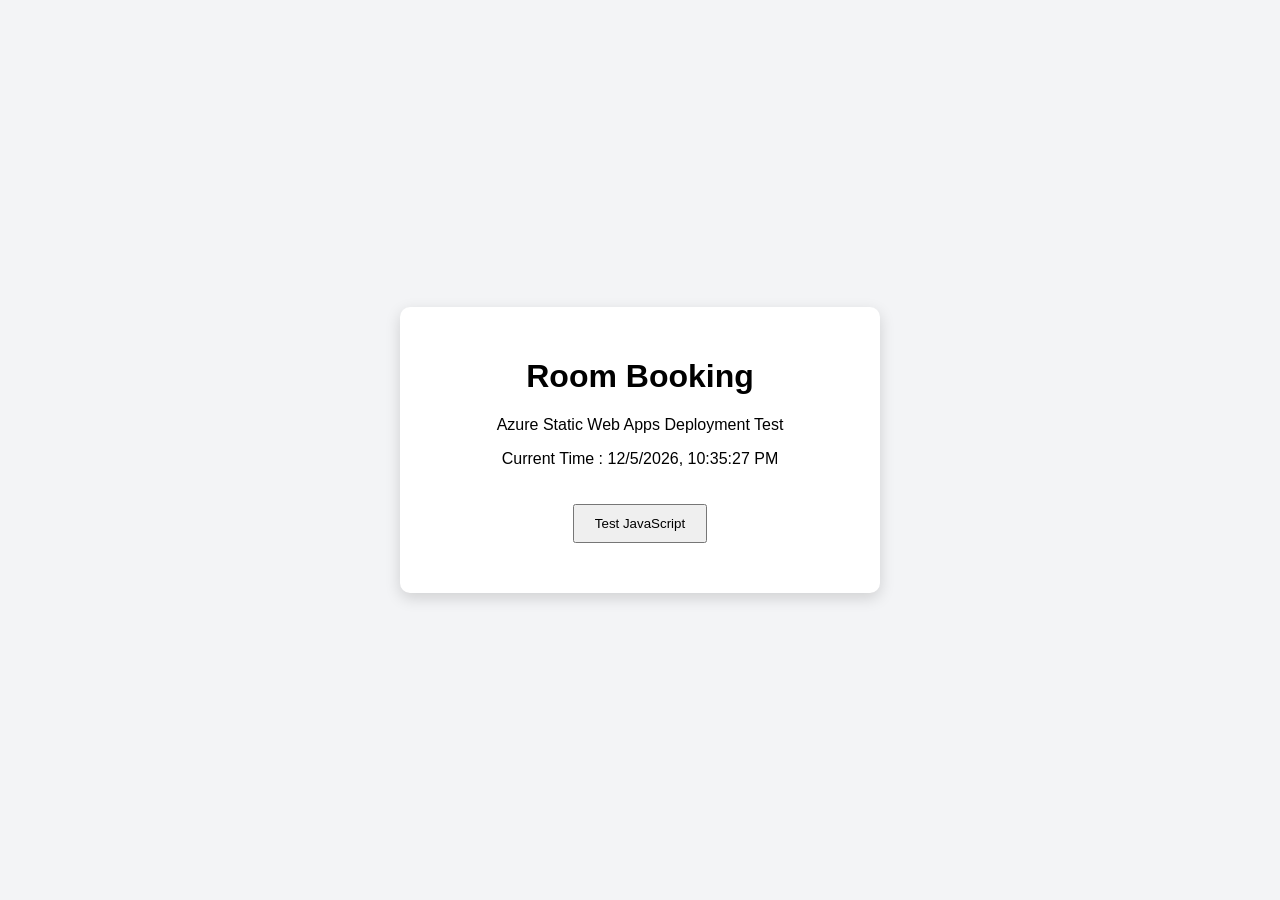
==== index.html @ 61be50a6 "Initial Room Booking PoC" ====
<!DOCTYPE html>
<html lang="en">
<head>
    <meta charset="UTF-8">
    <meta name="viewport" content="width=device-width, initial-scale=1.0">
    <title>Room Booking - PoC</title>

    <link rel="stylesheet" href="css/style.css">
</head>
<body>

    <div class="card">
        <h1>Room Booking</h1>

        <p>Azure Static Web Apps Deployment Test</p>

        <p id="time"></p>

        <button id="btnTest">
            Test JavaScript
        </button>

        <div id="result"></div>

    </div>

    <script src="js/app.js"></script>

</body>
</html>
---- css/style.css ----
body{
    margin:0;
    font-family:Segoe UI,Arial,sans-serif;
    background:#f3f4f6;

    display:flex;
    justify-content:center;
    align-items:center;

    height:100vh;
}

.card{

    width:420px;

    background:white;

    padding:30px;

    border-radius:10px;

    box-shadow:0 5px 15px rgba(0,0,0,.15);

    text-align:center;
}

button{

    padding:10px 20px;

    cursor:pointer;

    margin-top:20px;
}

#result{

    margin-top:20px;

    color:green;

    font-weight:bold;
}
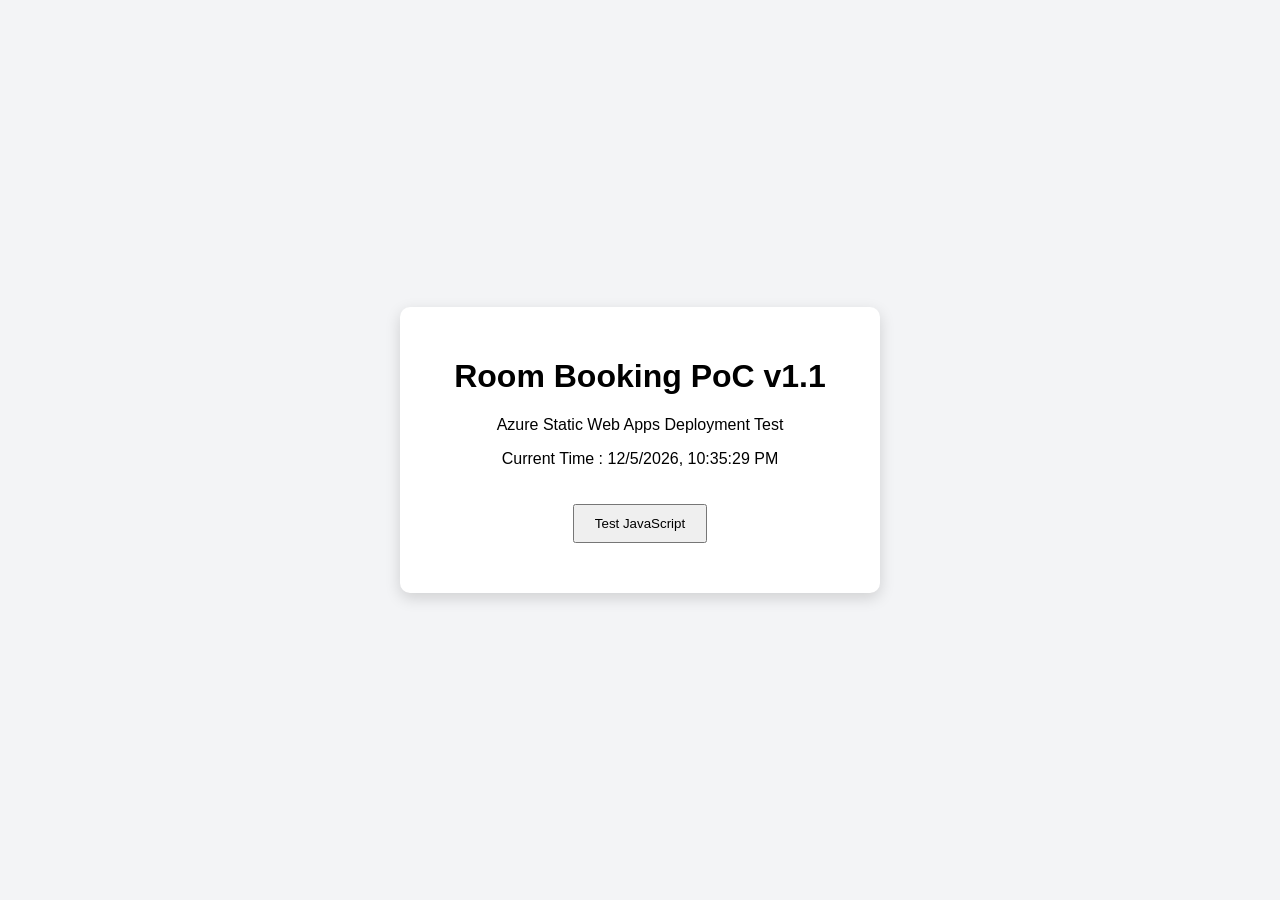
==== commit 2aac07f7: "Test GitHub Pages auto deployment" ====
--- a/index.html
+++ b/index.html
@@ -10,7 +10,7 @@
 <body>
 
     <div class="card">
-        <h1>Room Booking</h1>
+        <h1>Room Booking PoC v1.1</h1>
 
         <p>Azure Static Web Apps Deployment Test</p>
 
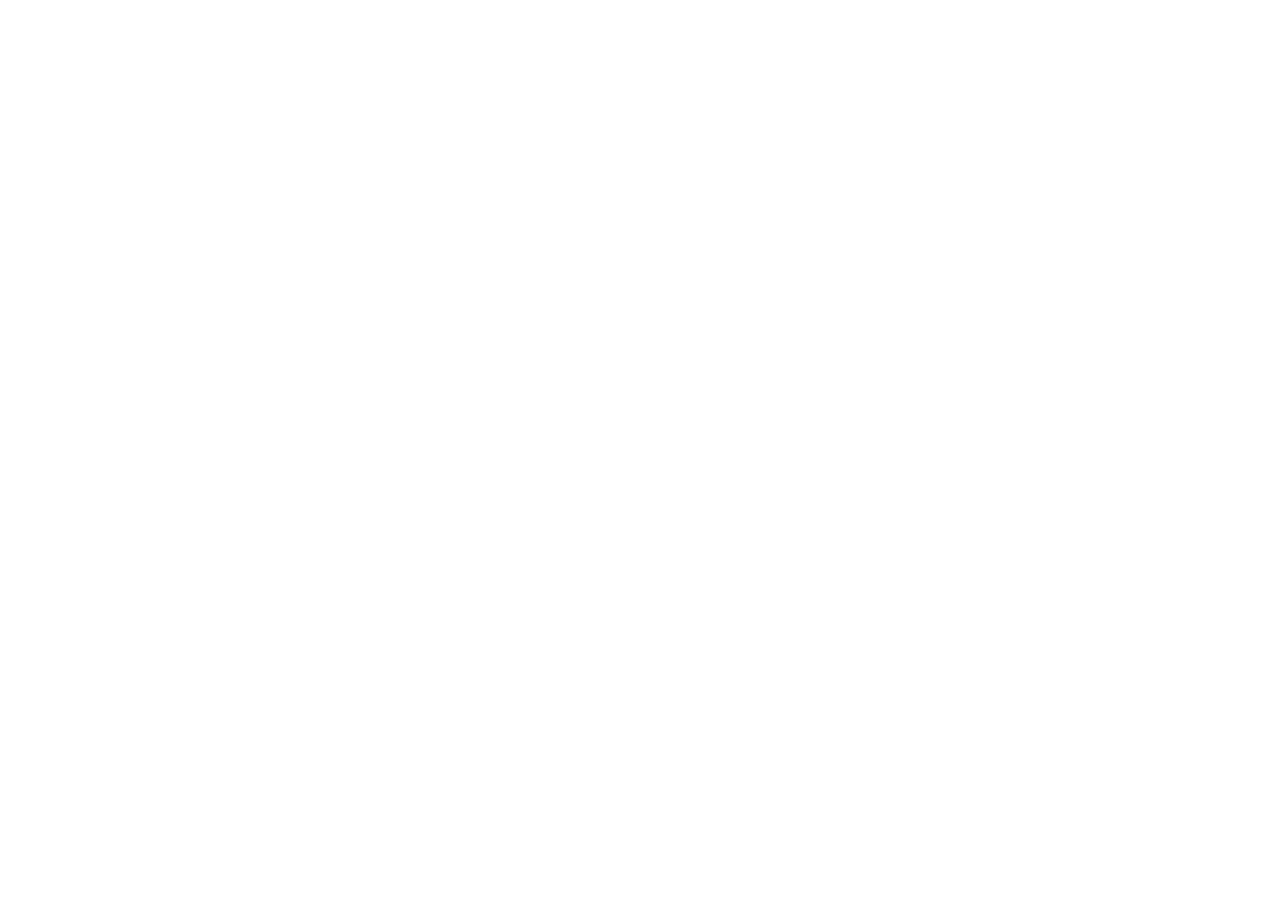
==== commit b30345d7: "Test GitHub Pages auto deployment" ====
--- a/index.html
+++ b/index.html
@@ -1,30 +1,45 @@
 <!DOCTYPE html>
 <html lang="en">
+
 <head>
+
     <meta charset="UTF-8">
-    <meta name="viewport" content="width=device-width, initial-scale=1.0">
-    <title>Room Booking - PoC</title>
+    <meta name="viewport"
+          content="width=device-width, initial-scale=1.0">
 
-    <link rel="stylesheet" href="css/style.css">
+    <title>Room Booking Planner</title>
+
+    <link rel="stylesheet" href="css/layout.css">
+    <link rel="stylesheet" href="css/sidebar.css">
+    <link rel="stylesheet" href="css/header.css">
+    <link rel="stylesheet" href="css/dashboard.css">
+    <link rel="stylesheet" href="css/common.css">
+
 </head>
+
 <body>
 
-    <div class="card">
-        <h1>Room Booking PoC v1.1</h1>
+    <div class="app-container">
 
-        <p>Azure Static Web Apps Deployment Test</p>
+        <!-- Sidebar -->
+        <aside id="sidebar"></aside>
 
-        <p id="time"></p>
+        <!-- Main Area -->
+        <div class="main-container">
 
-        <button id="btnTest">
-            Test JavaScript
-        </button>
+            <!-- Header -->
+            <header id="header"></header>
 
-        <div id="result"></div>
+            <!-- Dynamic Page -->
+            <main id="content"></main>
+
+        </div>
 
     </div>
 
+    <script src="js/router.js"></script>
     <script src="js/app.js"></script>
 
 </body>
+
 </html>
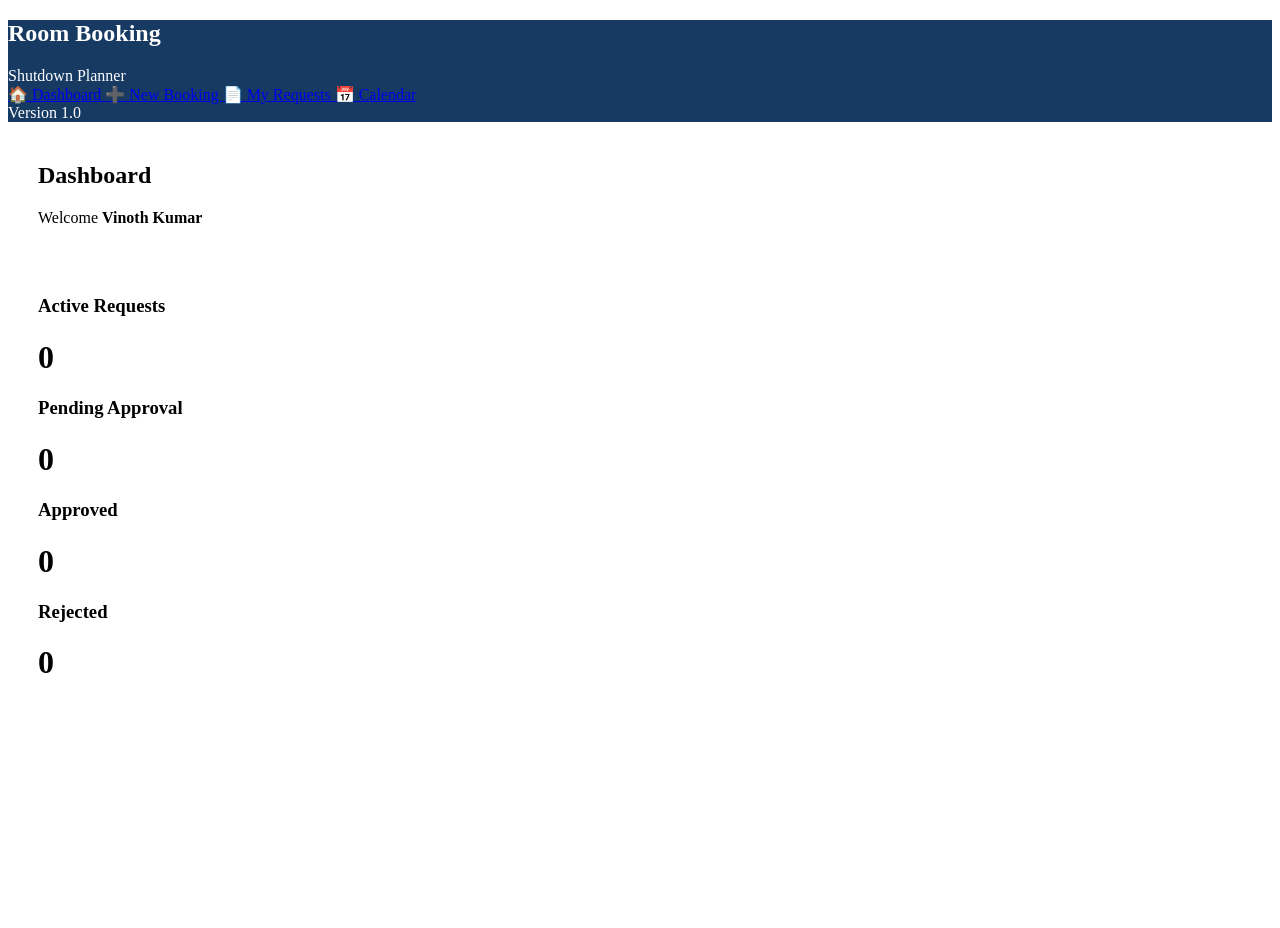
==== commit 990c333c: "Complete user module UI foundation with SPA navigation" ====
--- a/index.html
+++ b/index.html
@@ -21,17 +21,19 @@
 
     <div class="app-container">
 
-        <!-- Sidebar -->
-        <aside id="sidebar"></aside>
+        <aside id="sidebar"
+            class="sidebar">
+        </aside>
 
-        <!-- Main Area -->
-        <div class="main-container">
+        <div class="main">
 
-            <!-- Header -->
-            <header id="header"></header>
+            <header id="header"
+                    class="header">
+            </header>
 
-            <!-- Dynamic Page -->
-            <main id="content"></main>
+            <main id="content"
+                class="content">
+            </main>
 
         </div>
 
--- a/css/layout.css
+++ b/css/layout.css
@@ -0,0 +1,49 @@
+body{
+
+    min-height:100vh;
+
+}
+
+.app{
+
+    display:grid;
+
+    grid-template-columns:260px 1fr;
+
+    min-height:100vh;
+
+}
+
+.sidebar{
+
+    background:#173A63;
+
+    color:white;
+
+}
+
+.main{
+
+    display:flex;
+
+    flex-direction:column;
+
+}
+
+.header{
+
+    background:white;
+
+    padding:20px 30px;
+
+    border-bottom:1px solid var(--border);
+
+}
+
+.content{
+
+    padding:30px;
+
+    overflow:auto;
+
+}
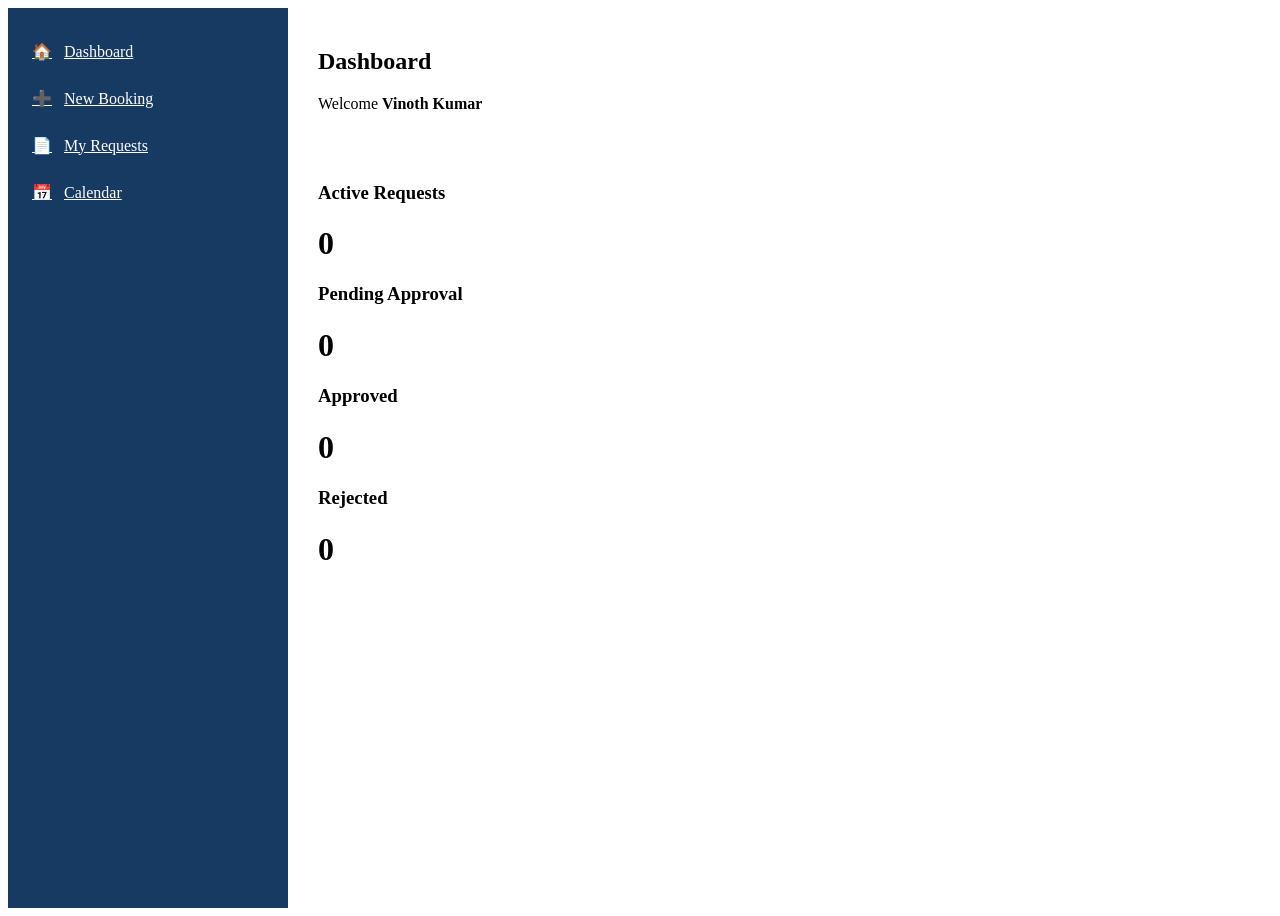
==== commit 4666387d: "Complete user module UI foundation with SPA navigation" ====
--- a/index.html
+++ b/index.html
@@ -19,7 +19,7 @@
 
 <body>
 
-    <div class="app-container">
+    <div class="app">
 
         <aside id="sidebar"
             class="sidebar">
--- a/css/layout.css
+++ b/css/layout.css
@@ -8,7 +8,7 @@
 
     display:grid;
 
-    grid-template-columns:260px 1fr;
+    grid-template-columns:280px 1fr;
 
     min-height:100vh;
 
--- a/css/sidebar.css
+++ b/css/sidebar.css
@@ -0,0 +1,89 @@
+.sidebar{
+
+    background:#173A63;
+
+    color:white;
+
+    display:flex;
+
+    flex-direction:column;
+
+    min-height:100vh;
+
+}
+
+.logo{
+
+    padding:32px 24px;
+
+    border-bottom:1px solid rgba(255,255,255,.1);
+
+}
+
+.logo h2{
+
+    font-size:30px;
+
+    margin-bottom:6px;
+
+}
+
+.logo span{
+
+    opacity:.8;
+
+    font-size:14px;
+
+}
+
+.sidebar nav{
+
+    display:flex;
+
+    flex-direction:column;
+
+    margin-top:20px;
+
+}
+
+.nav-item{
+
+    display:flex;
+
+    align-items:center;
+
+    gap:12px;
+
+    padding:14px 24px;
+
+    color:white;
+
+    transition:.2s;
+
+}
+
+.nav-item:hover{
+
+    background:rgba(255,255,255,.08);
+
+}
+
+.nav-item.active{
+
+    background:rgba(255,255,255,.15);
+
+    border-left:4px solid white;
+
+}
+
+.sidebar-footer{
+
+    margin-top:auto;
+
+    padding:20px 24px;
+
+    opacity:.7;
+
+    font-size:14px;
+
+}
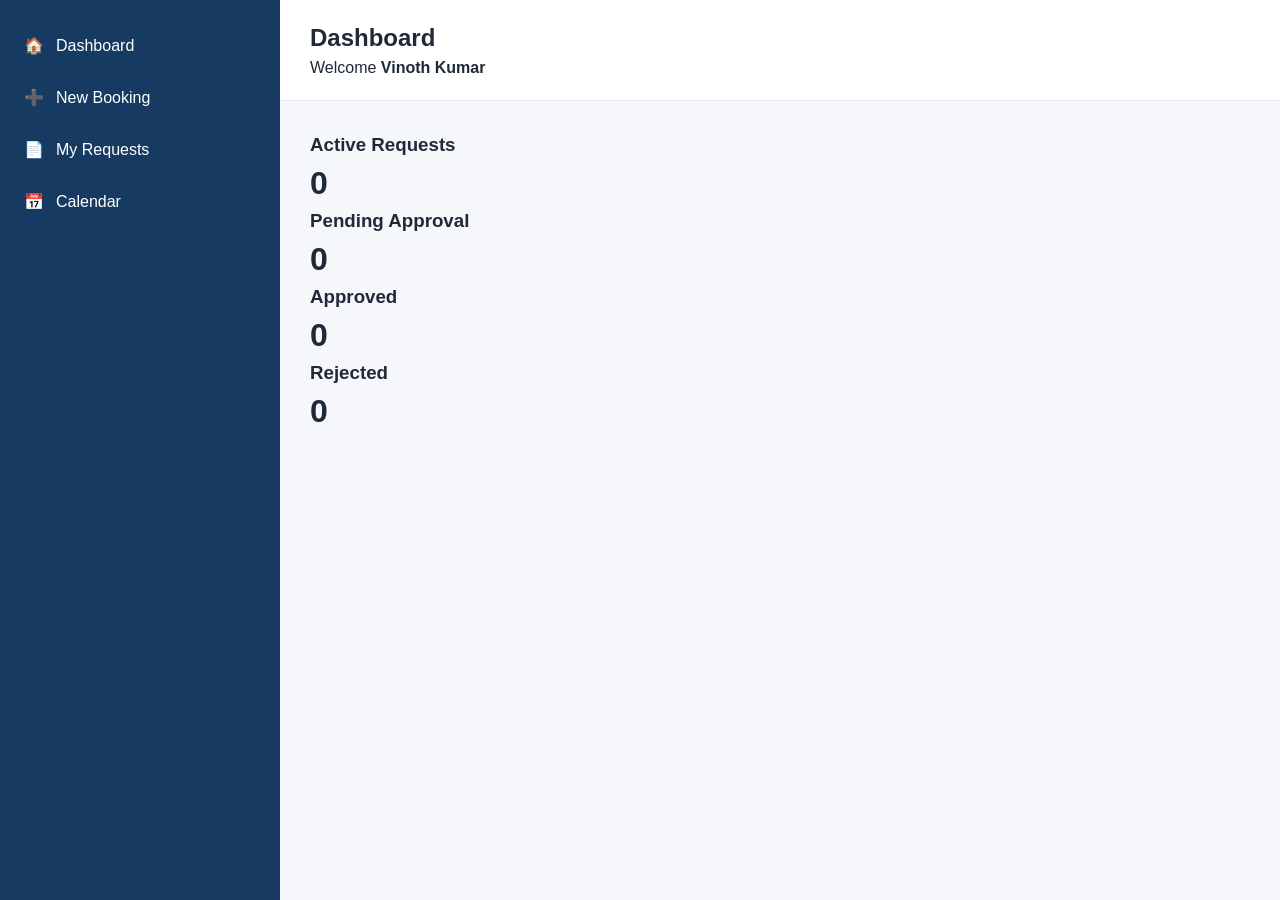
==== commit 351754f2: "Complete user module UI foundation with SPA navigation" ====
--- a/index.html
+++ b/index.html
@@ -9,11 +9,7 @@
 
     <title>Room Booking Planner</title>
 
-    <link rel="stylesheet" href="css/layout.css">
-    <link rel="stylesheet" href="css/sidebar.css">
-    <link rel="stylesheet" href="css/header.css">
-    <link rel="stylesheet" href="css/dashboard.css">
-    <link rel="stylesheet" href="css/common.css">
+    <link rel="stylesheet" href="css/style.css">
 
 </head>
 
@@ -39,8 +35,9 @@
 
     </div>
 
+    <script src="js/app.js"></script>
     <script src="js/router.js"></script>
-    <script src="js/app.js"></script>
+    
 
 </body>
 
--- a/css/style.css
+++ b/css/style.css
@@ -0,0 +1,14 @@
+@import "variables.css";
+@import "reset.css";
+@import "layout.css";
+@import "sidebar.css";
+@import "header.css";
+@import "cards.css";
+@import "forms.css";
+@import "tables.css";
+@import "buttons.css";
+@import "badges.css";
+@import "drawer.css";
+@import "calendar.css";
+@import "gantt.css";
+@import "responsive.css";
